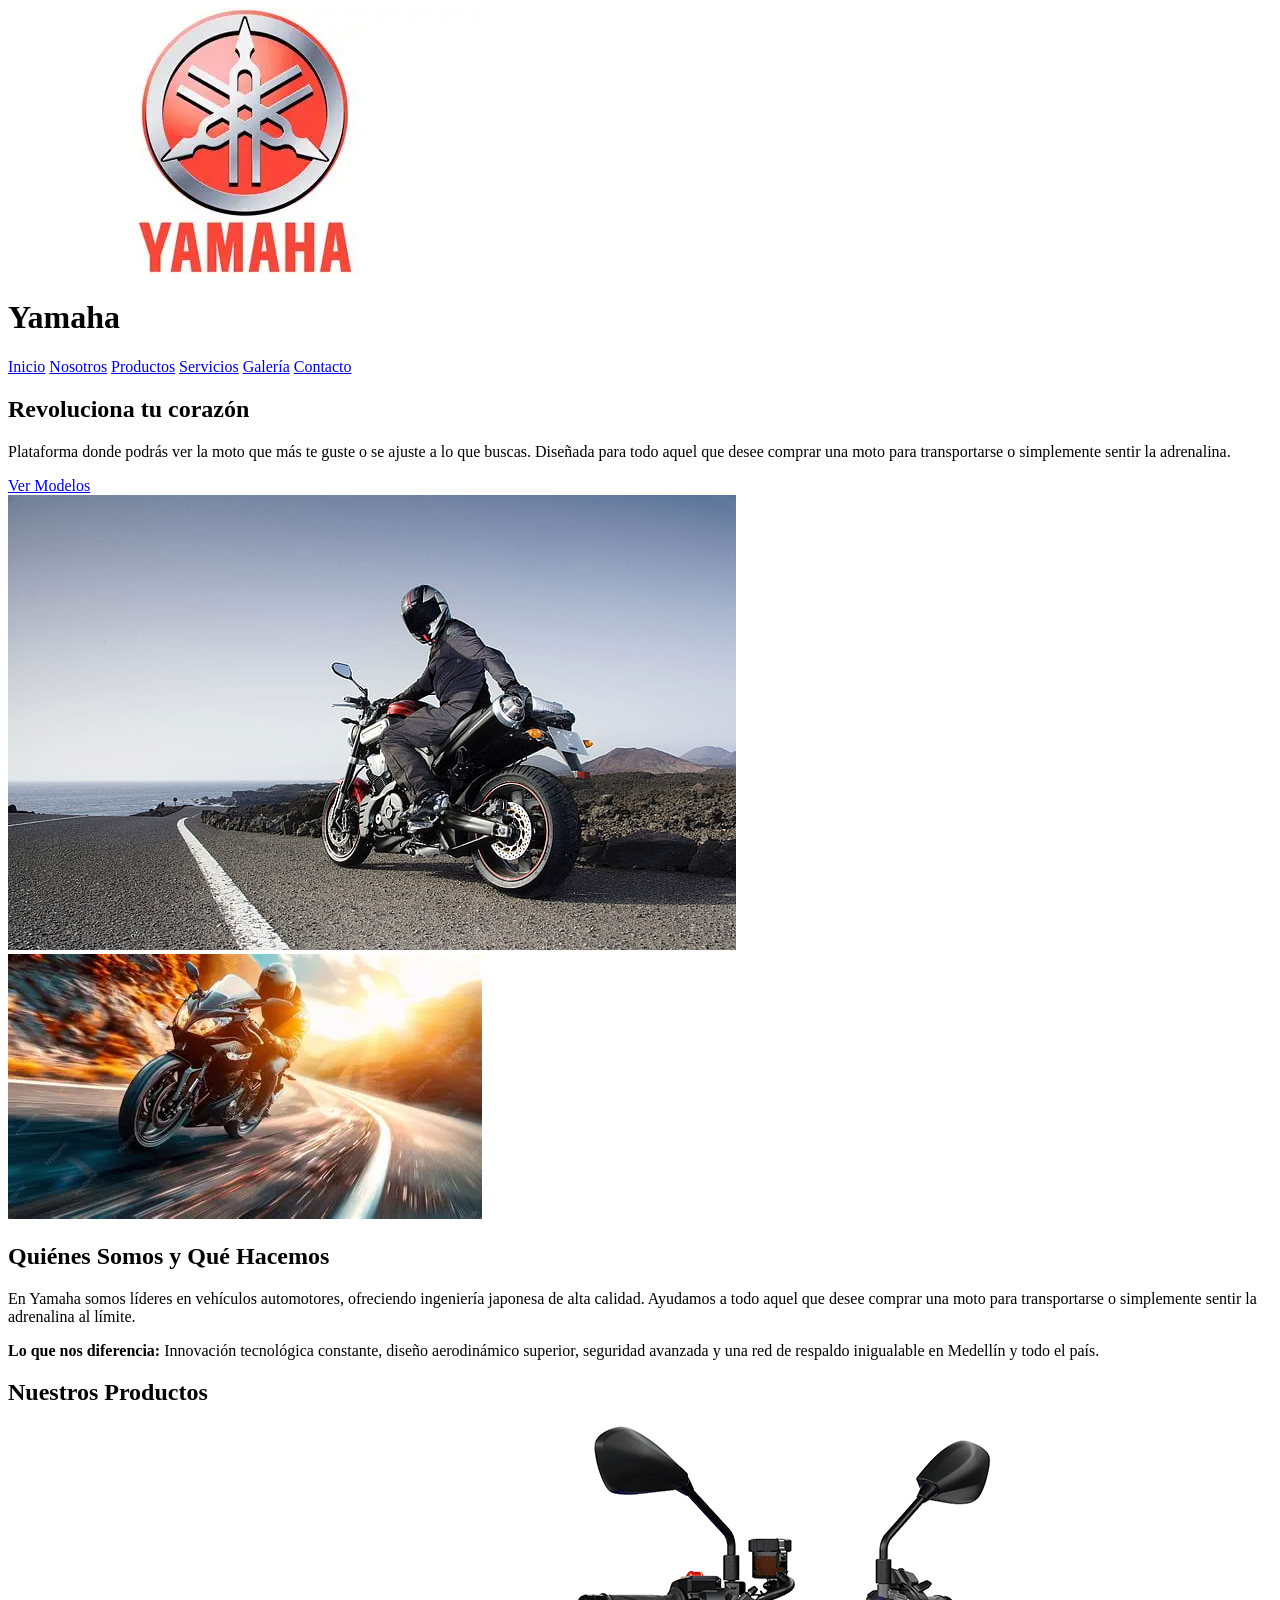
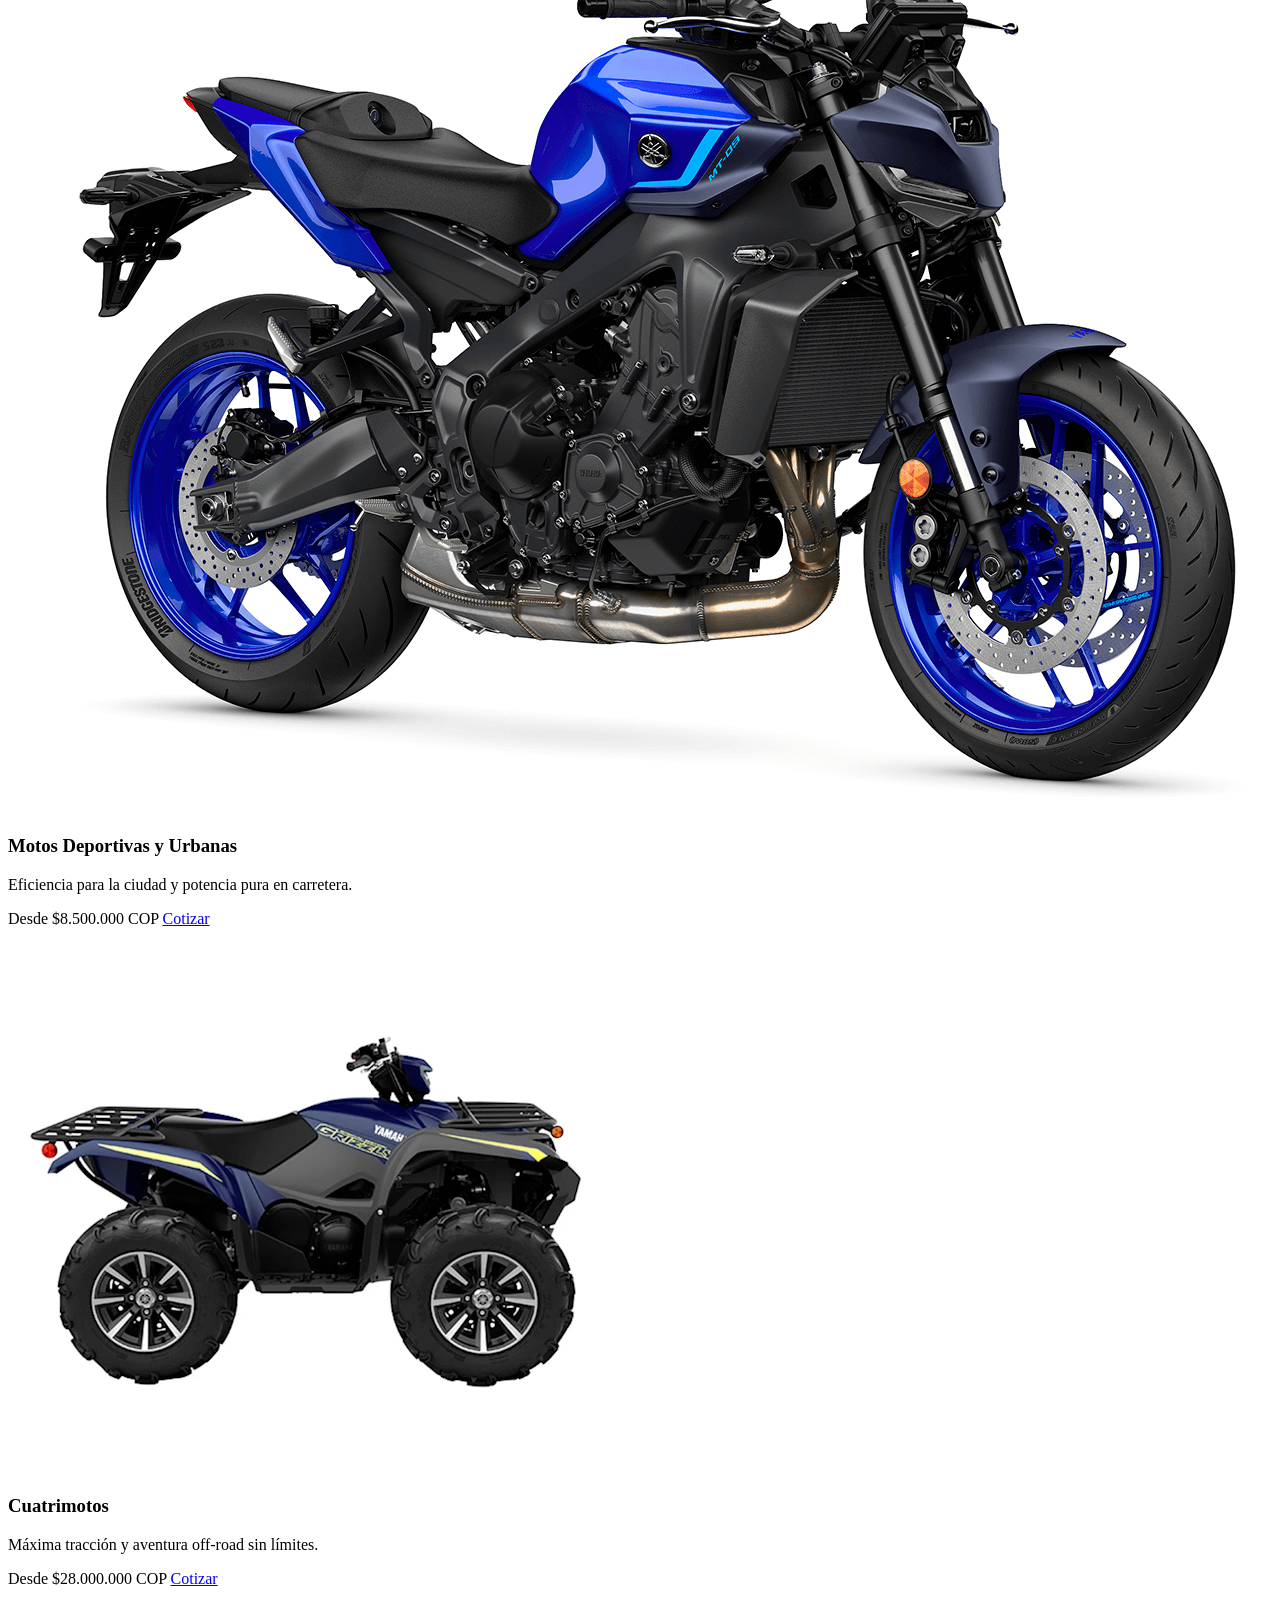
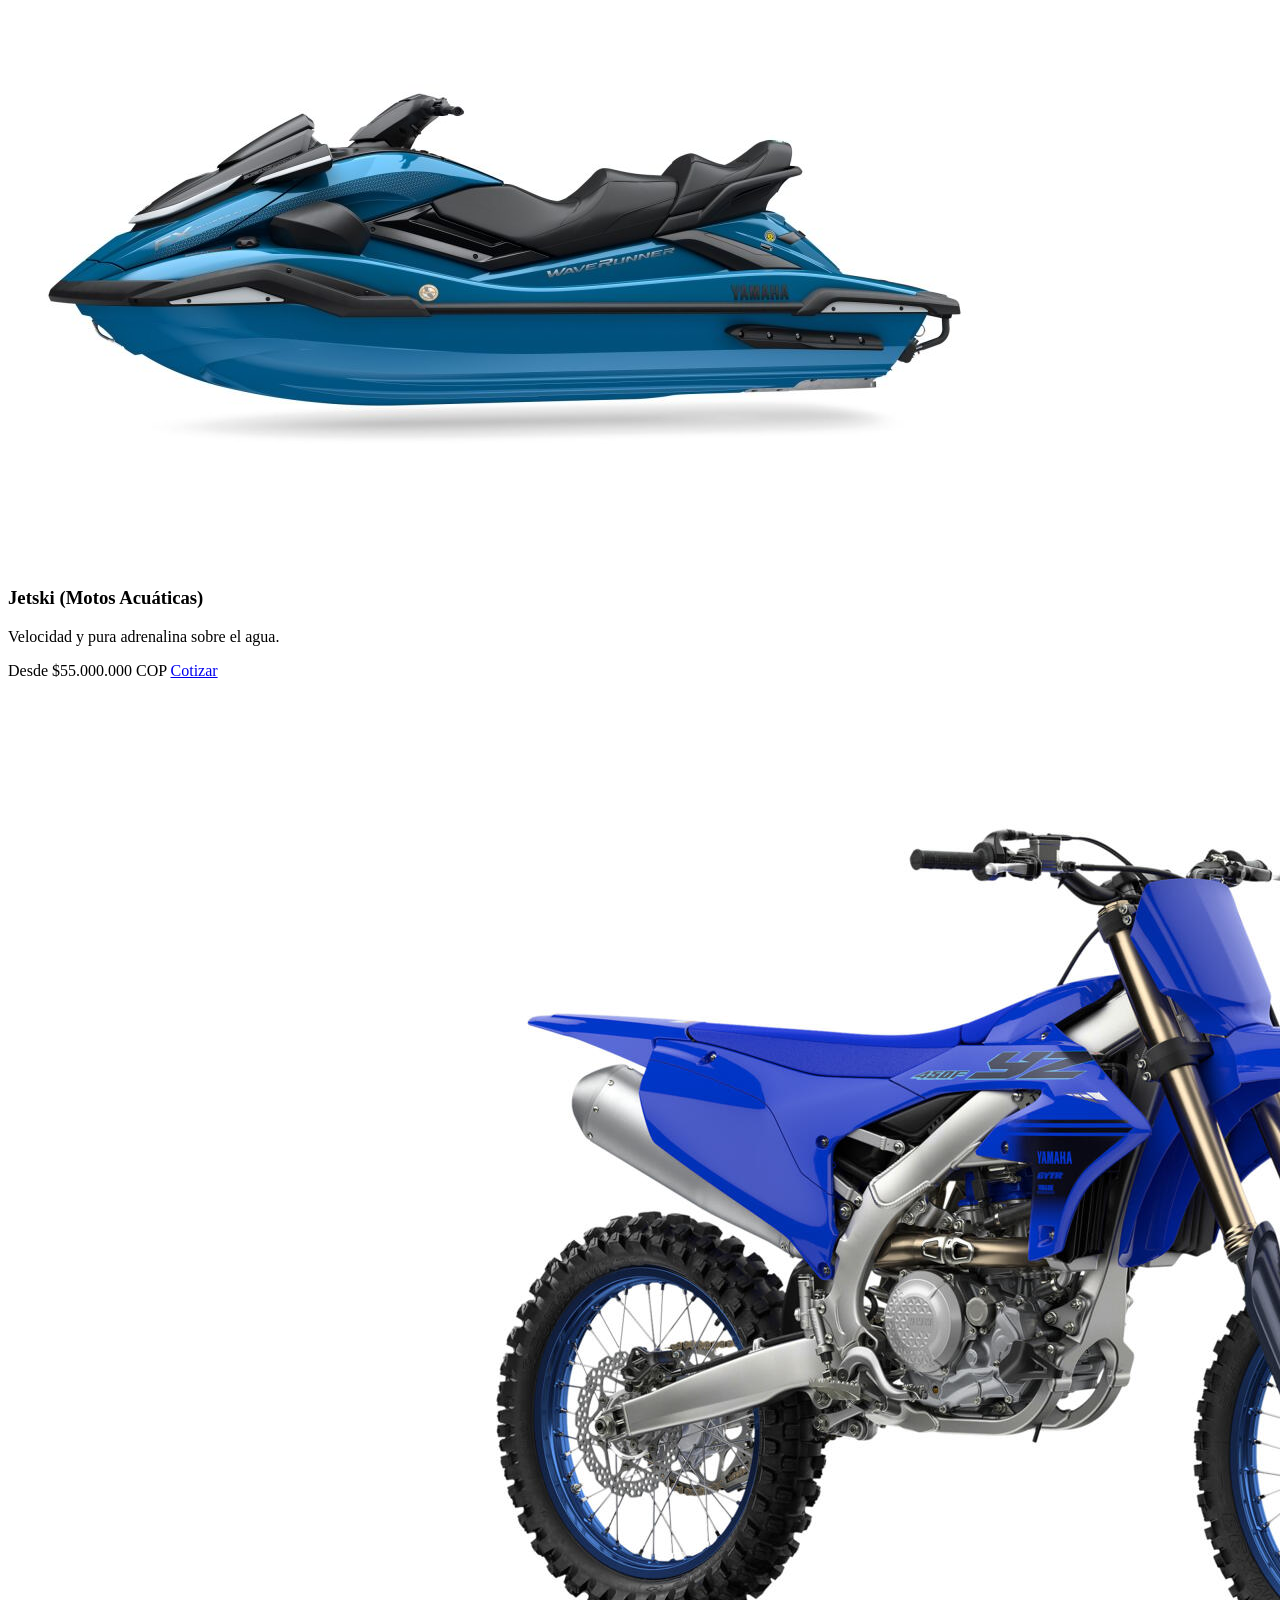
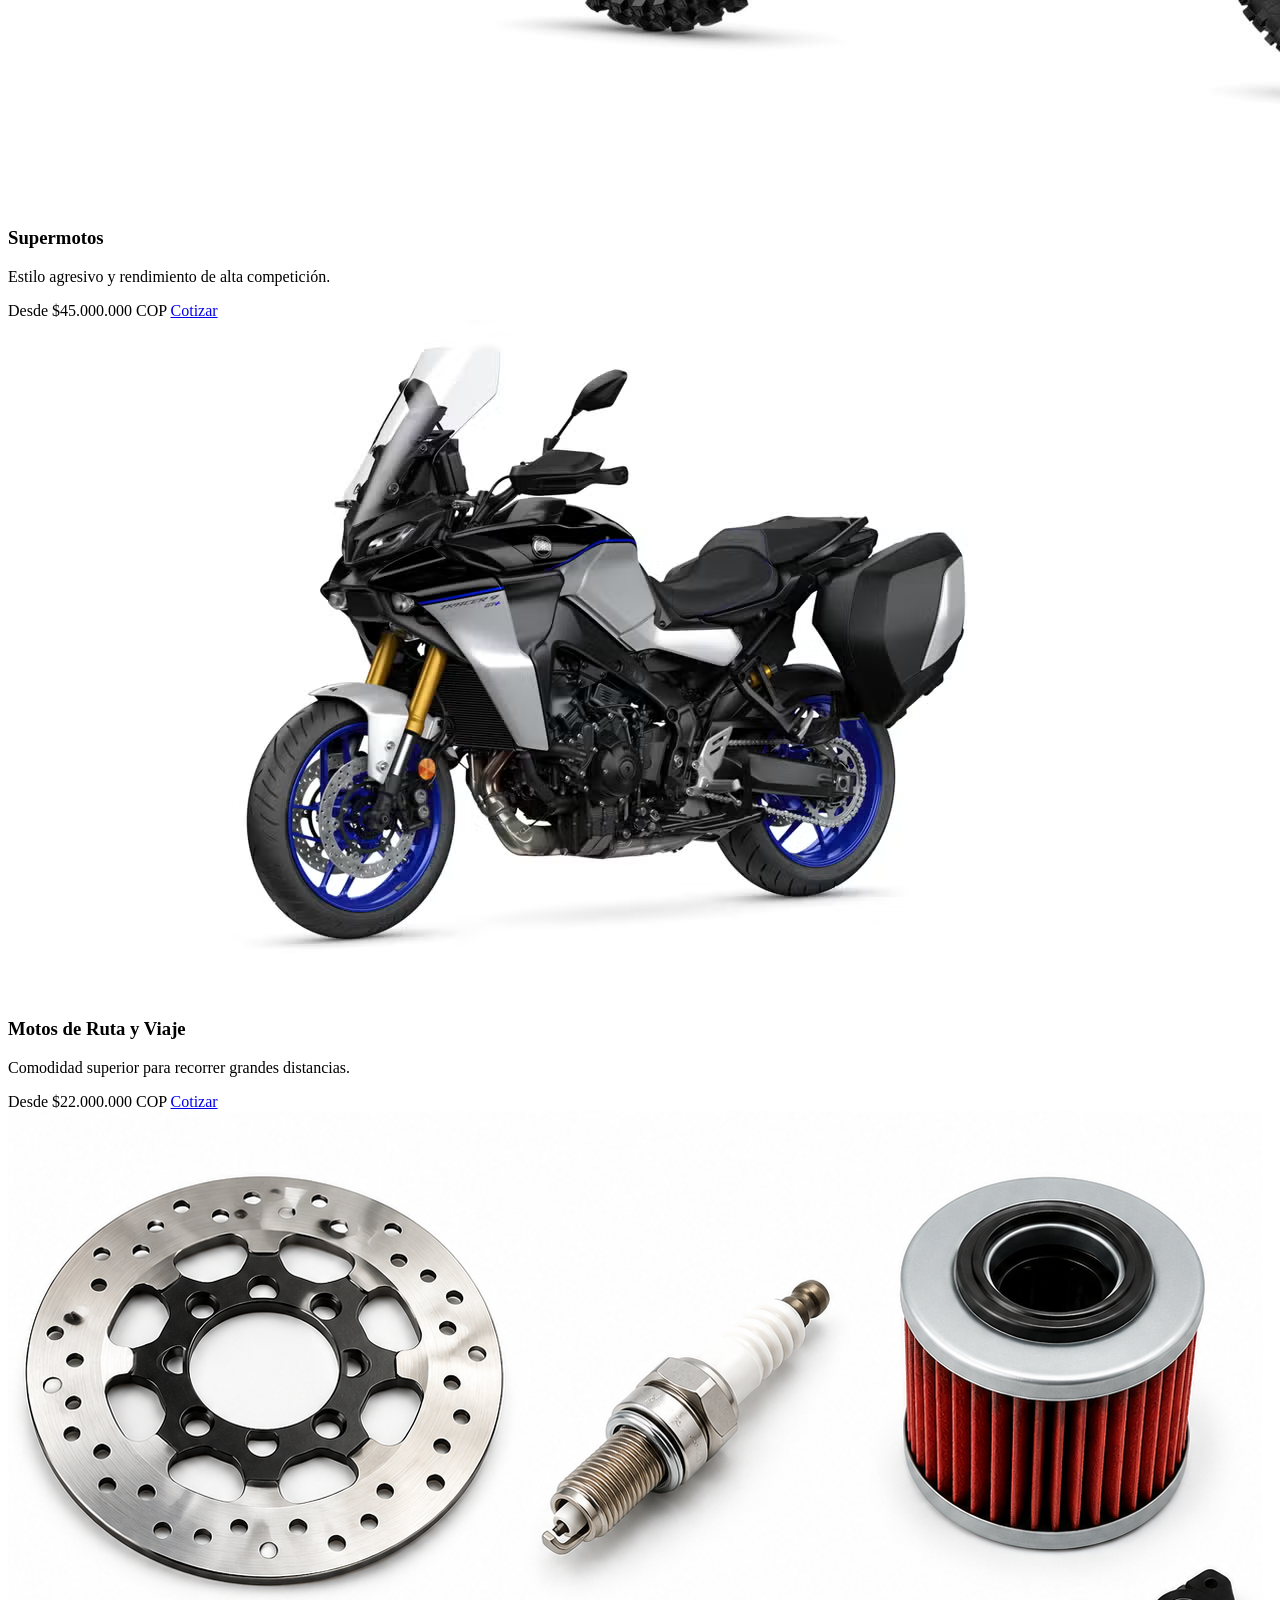
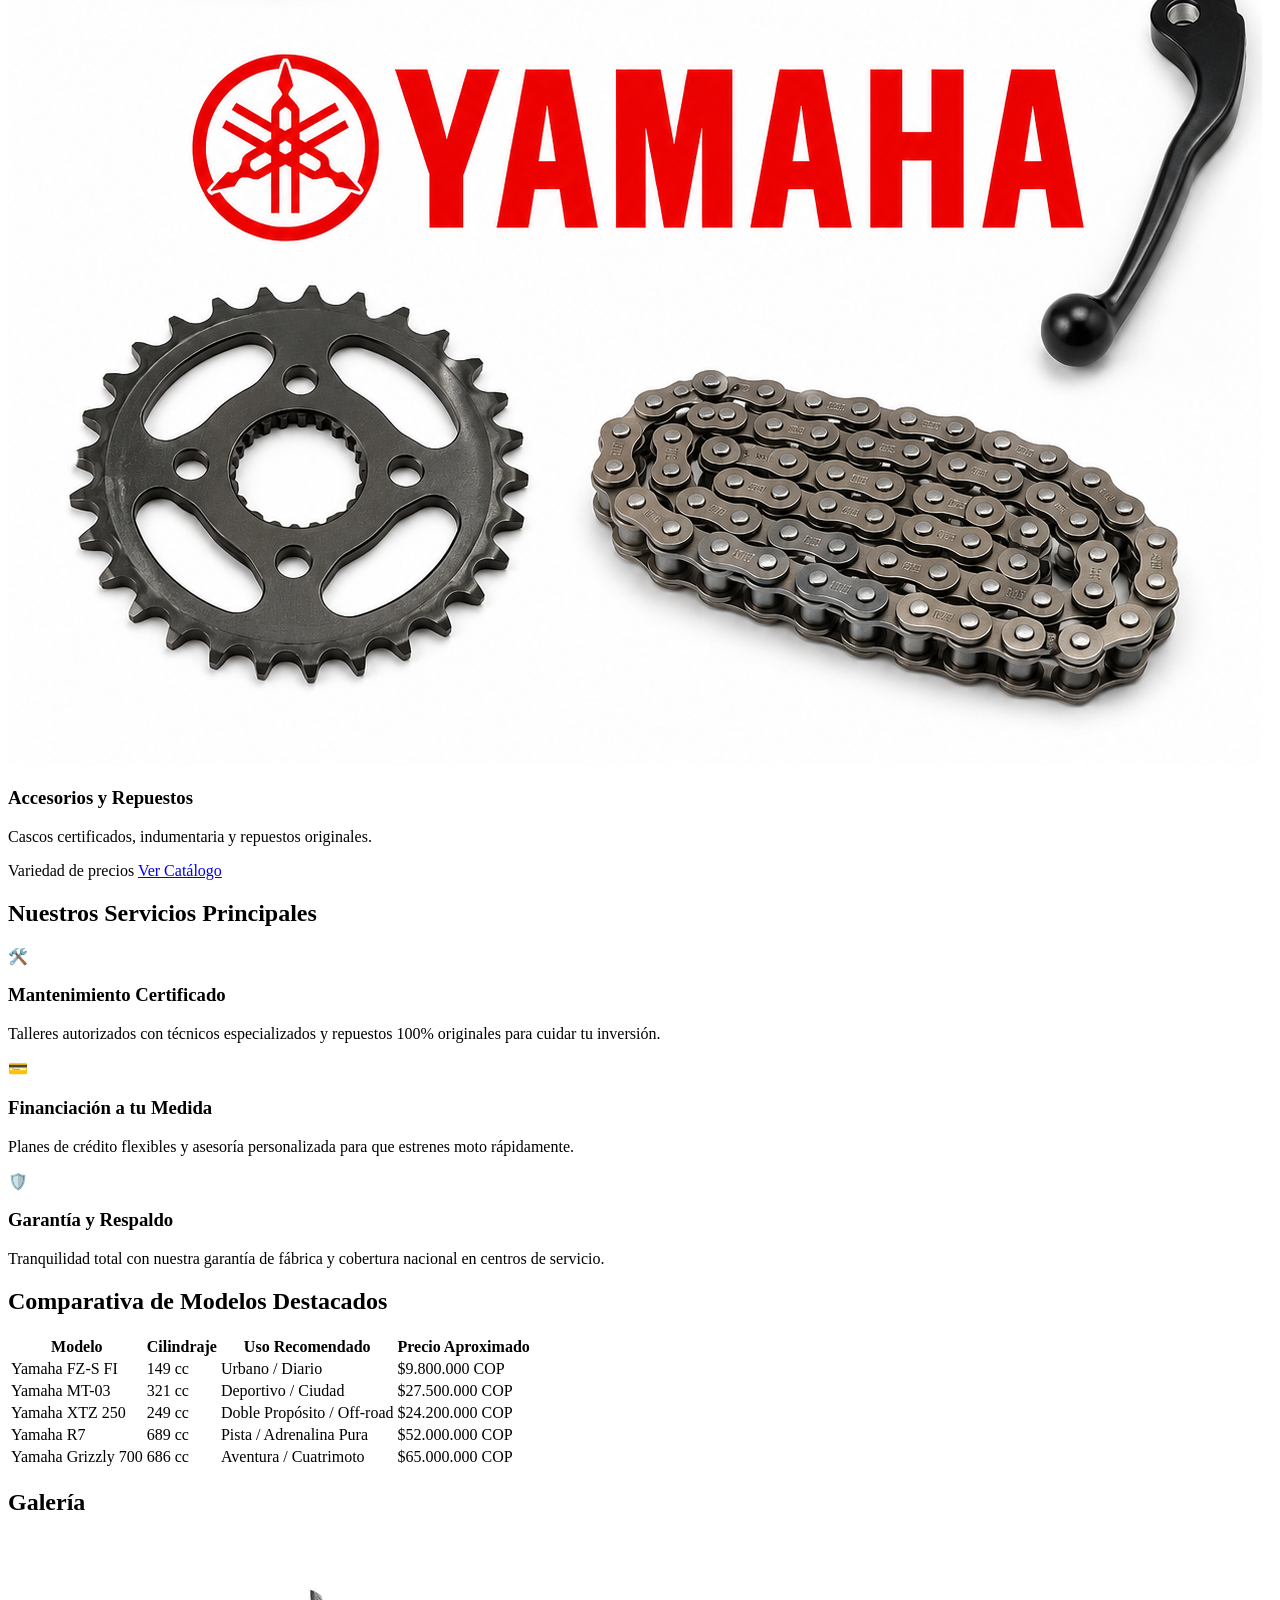
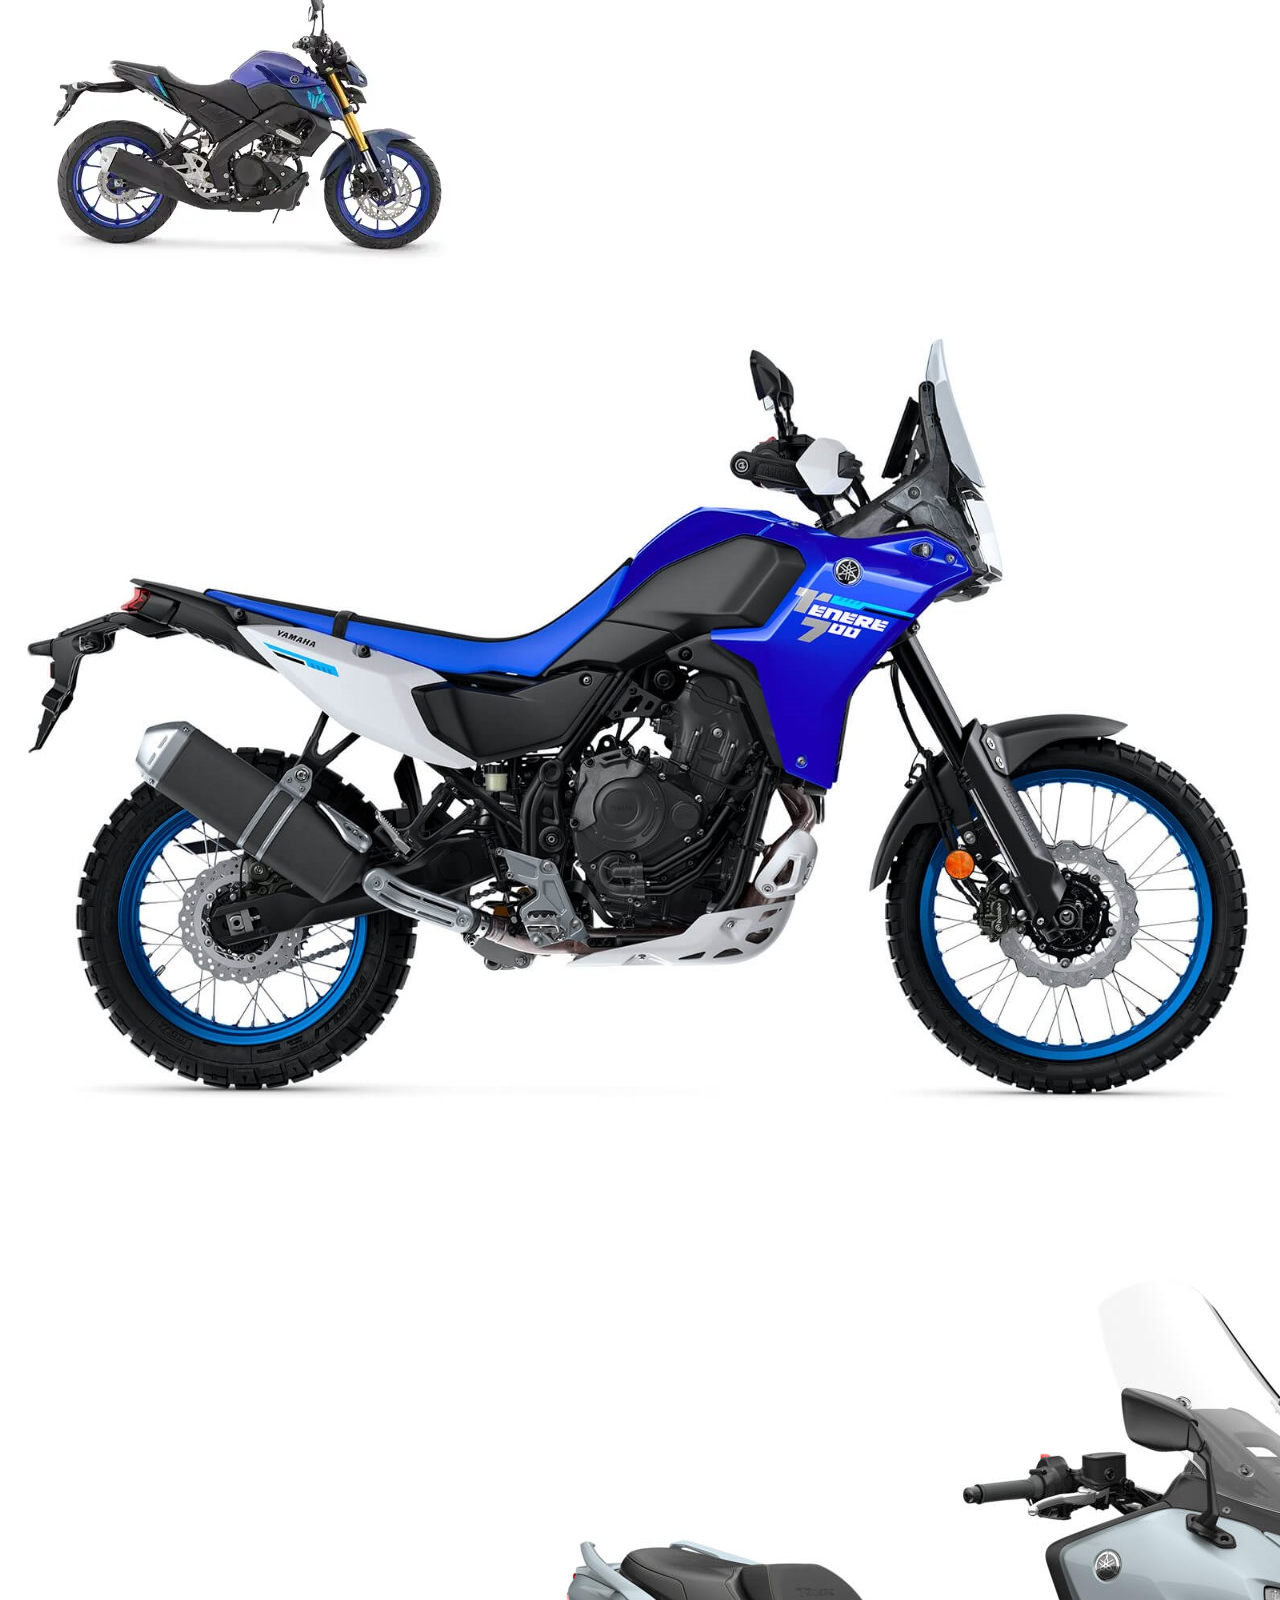
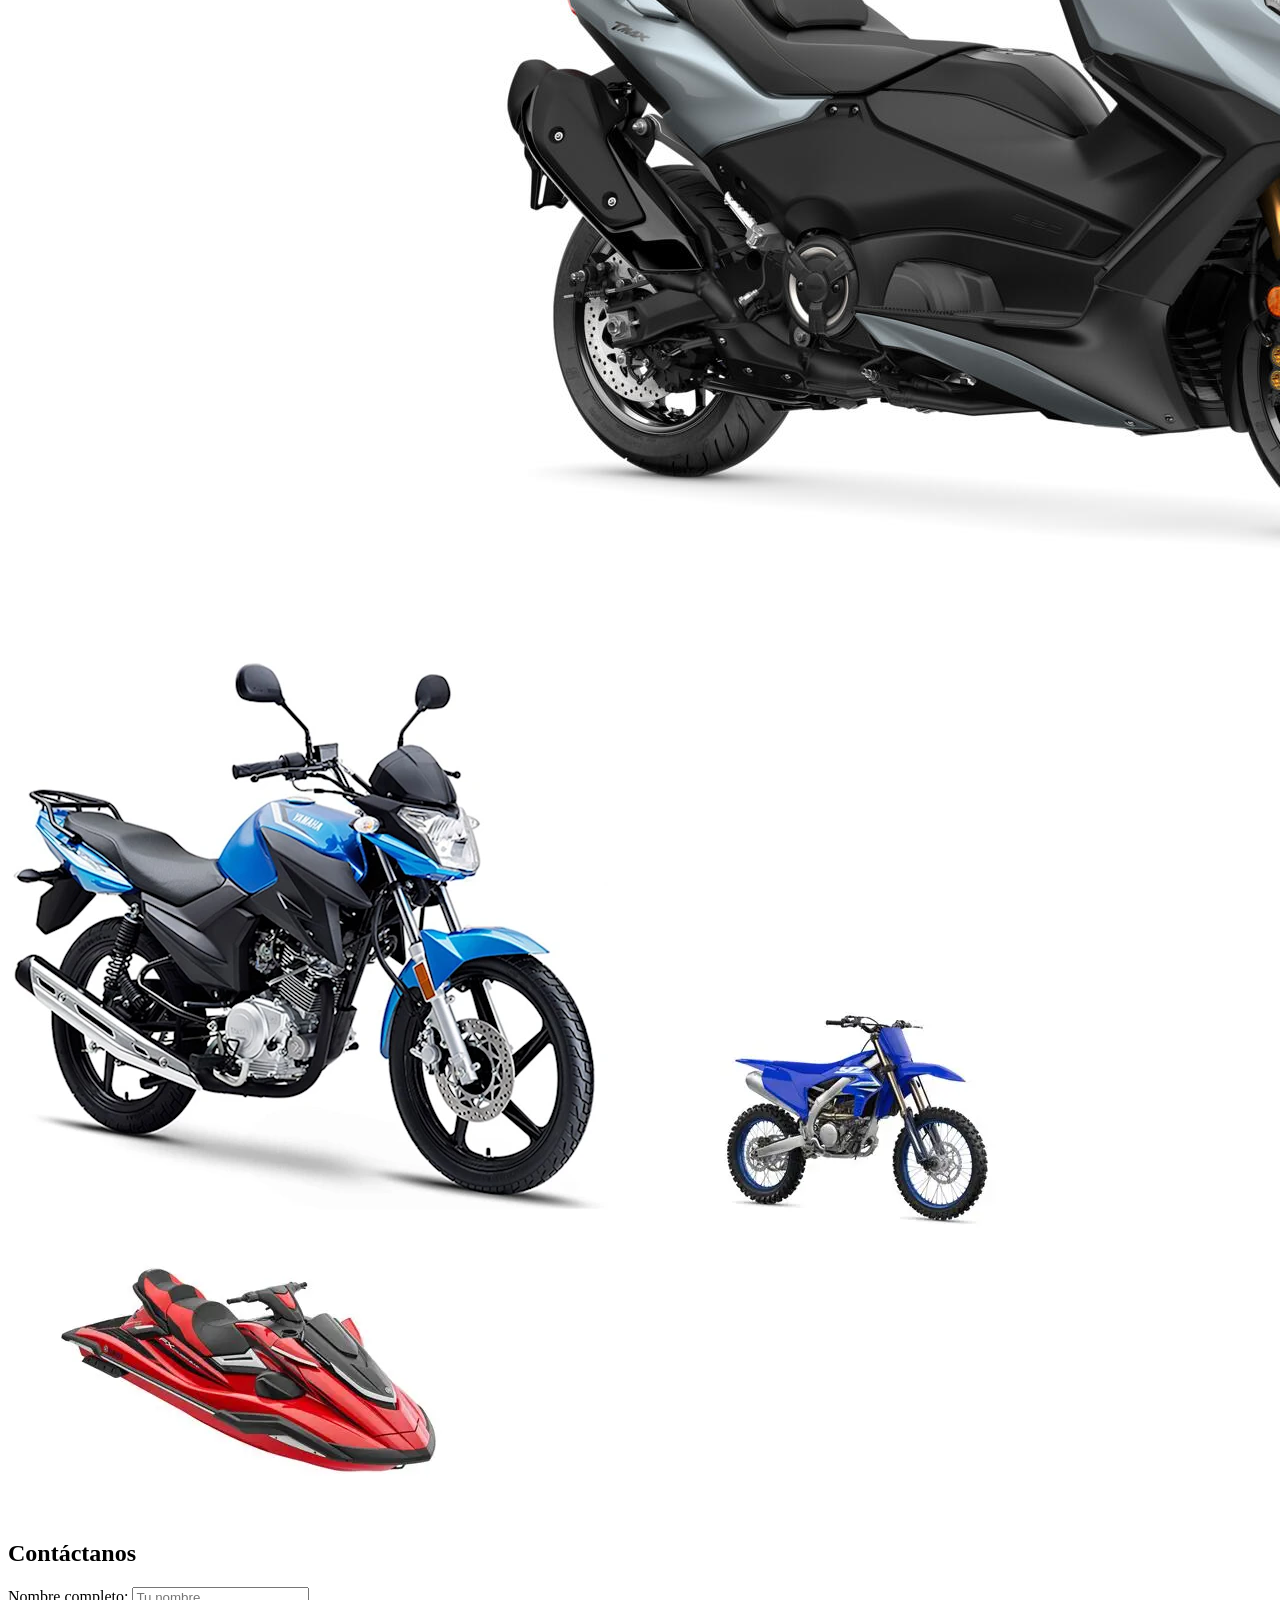
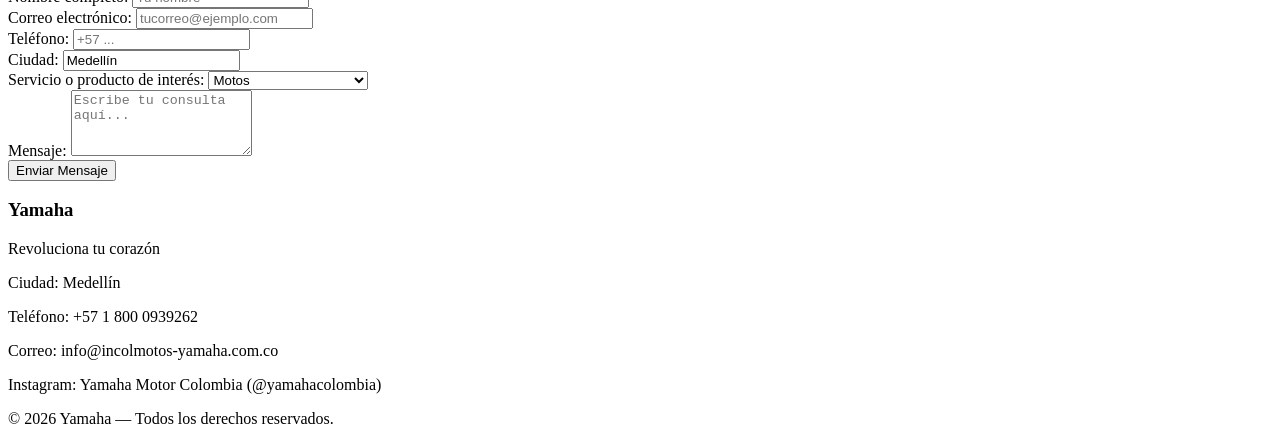
==== index.html @ 8568ae4a "se agg proyecto" ====
<!DOCTYPE html>
<html lang="es">
<head>
    <meta charset="UTF-8">
    <meta name="viewport" content="width=device-width, initial-scale=1.0">
    <title>Yamaha - Revoluciona tu corazón</title>
    <!-- Enlace al archivo de estilos CSS -->
    <link rel="stylesheet" href="estilos.css">
</head>
<body>

    <!-- 1. HEADER / ENCABEZADO -->
    <header class="encabezado">
        <div class="contenedor-header">
            <div class="logo">
                <img src="img/logo.webp" alt="">
                <h1>Yamaha</h1>
            </div>
            <nav class="menu">
                <a href="#inicio">Inicio</a>
                <a href="#nosotros">Nosotros</a>
                <a href="#productos">Productos</a>
                <a href="#servicios">Servicios</a>
                <a href="#galeria">Galería</a>
                <a href="#contacto">Contacto</a>
            </nav>
        </div>
    </header>

    <!-- 2. SECCIÓN HERO -->
    <section id="inicio" class="hero">
        <div class="hero-contenedor">
            <div class="hero-columna-izq">
                <h2>Revoluciona tu corazón</h2>
                <p>Plataforma donde podrás ver la moto que más te guste o se ajuste a lo que buscas. Diseñada para todo aquel que desee comprar una moto para transportarse o simplemente sentir la adrenalina.</p>
                <a href="#productos" class="boton">Ver Modelos</a>
            </div>
            <div class="hero-columna-der">
                <img src="img/hero1.jpg" alt="Motocicleta deportiva Yamaha en carretera">
            </div>
        </div>
    </section>

    <!-- 3. SECCIÓN NOSOTROS -->
    <section id="nosotros" class="nosotros">
        <div class="nosotros-contenedor">
            <div class="nosotros-imagen">
                <img src="img/hero2.webp" alt="Piloto conduciendo una moto Yamaha">
            </div>
            <div class="nosotros-texto">
                <h2>Quiénes Somos y Qué Hacemos</h2>
                <p>En Yamaha somos líderes en vehículos automotores, ofreciendo ingeniería japonesa de alta calidad. Ayudamos a todo aquel que desee comprar una moto para transportarse o simplemente sentir la adrenalina al límite.</p>
                <p><strong>Lo que nos diferencia:</strong> Innovación tecnológica constante, diseño aerodinámico superior, seguridad avanzada y una red de respaldo inigualable en Medellín y todo el país.</p>
            </div>
        </div>
    </section>

    <!-- 4. PRODUCTOS -->
    <section id="productos" class="productos">
        <h2>Nuestros Productos</h2>
        <div class="productos-contenedor">
            <!-- Tarjeta 1 -->
            <div class="producto">
                <img src="img/deportiva.png" alt="motos yamaha">
                <h3>Motos Deportivas y Urbanas</h3>
                <p>Eficiencia para la ciudad y potencia pura en carretera.</p>
                <span class="precio">Desde $8.500.000 COP</span>
                <a href="#contacto" class="boton-tarjeta">Cotizar</a>
            </div>
            <!-- Tarjeta 2 -->
            <div class="producto">
                <img src="img/cuatrimotos.webp" alt="Cuatrimotos Yamaha">
                <h3>Cuatrimotos</h3>
                <p>Máxima tracción y aventura off-road sin límites.</p>
                <span class="precio">Desde $28.000.000 COP</span>
                <a href="#contacto" class="boton-tarjeta">Cotizar</a>
            </div>
            <!-- Tarjeta 3 -->
            <div class="producto">
                <img src="img/jetski.jpg" alt="Jetski Yamaha">
                <h3>Jetski (Motos Acuáticas)</h3>
                <p>Velocidad y pura adrenalina sobre el agua.</p>
                <span class="precio">Desde $55.000.000 COP</span>
                <a href="#contacto" class="boton-tarjeta">Cotizar</a>
            </div>
            <!-- Tarjeta 4 -->
            <div class="producto">
                <img src="img/supermoto.jpg" alt="Supermotos Yamaha">
                <h3>Supermotos</h3>
                <p>Estilo agresivo y rendimiento de alta competición.</p>
                <span class="precio">Desde $45.000.000 COP</span>
                <a href="#contacto" class="boton-tarjeta">Cotizar</a>
            </div>
            <!-- Tarjeta 5 -->
            <div class="producto">
                <img src="img/adventure.avif" alt="Motos de ruta Yamaha">
                <h3>Motos de Ruta y Viaje</h3>
                <p>Comodidad superior para recorrer grandes distancias.</p>
                <span class="precio">Desde $22.000.000 COP</span>
                <a href="#contacto" class="boton-tarjeta">Cotizar</a>
            </div>
            <!-- Tarjeta 6 -->
            <div class="producto">
                <img src="img/repuestos.jpg" alt="Accesorios y repuestos Yamaha">
                <h3>Accesorios y Repuestos</h3>
                <p>Cascos certificados, indumentaria y repuestos originales.</p>
                <span class="precio">Variedad de precios</span>
                <a href="#contacto" class="boton-tarjeta">Ver Catálogo</a>
            </div>
        </div>
    </section>

    <!-- 5. BENEFICIOS O SERVICIOS -->
    <section id="servicios" class="servicios">
        <h2>Nuestros Servicios Principales</h2>
        <div class="servicios-contenedor">
            <div class="servicio">
                <div class="icono">🛠️</div>
                <h3>Mantenimiento Certificado</h3>
                <p>Talleres autorizados con técnicos especializados y repuestos 100% originales para cuidar tu inversión.</p>
            </div>
            <div class="servicio">
                <div class="icono">💳</div>
                <h3>Financiación a tu Medida</h3>
                <p>Planes de crédito flexibles y asesoría personalizada para que estrenes moto rápidamente.</p>
            </div>
            <div class="servicio">
                <div class="icono">🛡️</div>
                <h3>Garantía y Respaldo</h3>
                <p>Tranquilidad total con nuestra garantía de fábrica y cobertura nacional en centros de servicio.</p>
            </div>
        </div>
    </section>

    <!-- 6. TABLA DE COMPARACIÓN / ESPECIFICACIONES -->
    <section class="seccion-tabla">
        <h2>Comparativa de Modelos Destacados</h2>
        <div class="tabla-contenedor">
            <table class="tabla-negocio">
                <thead>
                    <tr>
                        <th>Modelo</th>
                        <th>Cilindraje</th>
                        <th>Uso Recomendado</th>
                        <th>Precio Aproximado</th>
                    </tr>
                </thead>
                <tbody>
                    <tr>
                        <td>Yamaha FZ-S FI</td>
                        <td>149 cc</td>
                        <td>Urbano / Diario</td>
                        <td>$9.800.000 COP</td>
                    </tr>
                    <tr>
                        <td>Yamaha MT-03</td>
                        <td>321 cc</td>
                        <td>Deportivo / Ciudad</td>
                        <td>$27.500.000 COP</td>
                    </tr>
                    <tr>
                        <td>Yamaha XTZ 250</td>
                        <td>249 cc</td>
                        <td>Doble Propósito / Off-road</td>
                        <td>$24.200.000 COP</td>
                    </tr>
                    <tr>
                        <td>Yamaha R7</td>
                        <td>689 cc</td>
                        <td>Pista / Adrenalina Pura</td>
                        <td>$52.000.000 COP</td>
                    </tr>
                    <tr>
                        <td>Yamaha Grizzly 700</td>
                        <td>686 cc</td>
                        <td>Aventura / Cuatrimoto</td>
                        <td>$65.000.000 COP</td>
                    </tr>
                </tbody>
            </table>
        </div>
    </section>

    <!-- 7. GALERÍA -->
    <section id="galeria" class="galeria">
        <h2>Galería</h2>
        <div class="galeria-contenedor">
            <img src="img/galeria1.webp" alt="Motocicleta deportiva Yamaha roja en exhibición">
            <img src="img/galeria2.jpeg" alt="Motociclista conduciendo una moto Yamaha en autopista">
            <img src="img/galeria3.jpg" alt="Cuatrimoto Yamaha recorriendo terreno de aventura todoterreno">
            <img src="img/galeria4.webp" alt="moto yamaha">
            <img src="img/galeria5.webp" alt="Supermoto Yamaha estacionada en la calle con diseño moderno">
            <img src="img/galeria6.webp" alt="Moto acuática Jetski Yamaha surfeando las olas a alta velocidad">
        </div>
    </section>

    <!-- 8. FORMULARIO DE CONTACTO -->
    <section id="contacto" class="contacto">
        <h2>Contáctanos</h2>
        <form class="formulario-contacto">
            <div class="grupo-formulario">
                <label for="nombre">Nombre completo:</label>
                <input type="text" id="nombre" name="nombre" required placeholder="Tu nombre">
            </div>

            <div class="grupo-formulario">
                <label for="correo">Correo electrónico:</label>
                <input type="email" id="correo" name="correo" required placeholder="tucorreo@ejemplo.com">
            </div>

            <div class="grupo-formulario">
                <label for="telefono">Teléfono:</label>
                <input type="tel" id="telefono" name="telefono" required placeholder="+57 ...">
            </div>

            <div class="grupo-formulario">
                <label for="ciudad">Ciudad:</label>
                <input type="text" id="ciudad" name="ciudad" required value="Medellín">
            </div>

            <div class="grupo-formulario">
                <label for="servicio-interes">Servicio o producto de interés:</label>
                <select id="servicio-interes" name="servicio_interes">
                    <option value="motos">Motos</option>
                    <option value="cuatrimotos">Cuatrimotos</option>
                    <option value="jetski">Jetski</option>
                    <option value="supermotos">Supermotos</option>
                    <option value="accesorios">Accesorios y repuestos</option>
                </select>
            </div>

            <div class="grupo-formulario">
                <label for="mensaje">Mensaje:</label>
                <textarea id="mensaje" name="mensaje" rows="4" placeholder="Escribe tu consulta aquí..."></textarea>
            </div>

            <button type="submit" class="boton-enviar">Enviar Mensaje</button>
        </form>
    </section>

    <!-- 9. FOOTER / PIE DE PÁGINA -->
    <footer class="pie-pagina">
        <div class="footer-contenedor">
            <h3>Yamaha</h3>
            <p>Revoluciona tu corazón</p>
            <p>Ciudad: Medellín</p>
            <p>Teléfono: +57 1 800 0939262</p>
            <p>Correo: info@incolmotos-yamaha.com.co</p>
            <p>Instagram: Yamaha Motor Colombia (@yamahacolombia)</p>
            <p class="derechos">© 2026 Yamaha — Todos los derechos reservados.</p>
        </div>
    </footer>

</body>
</html>
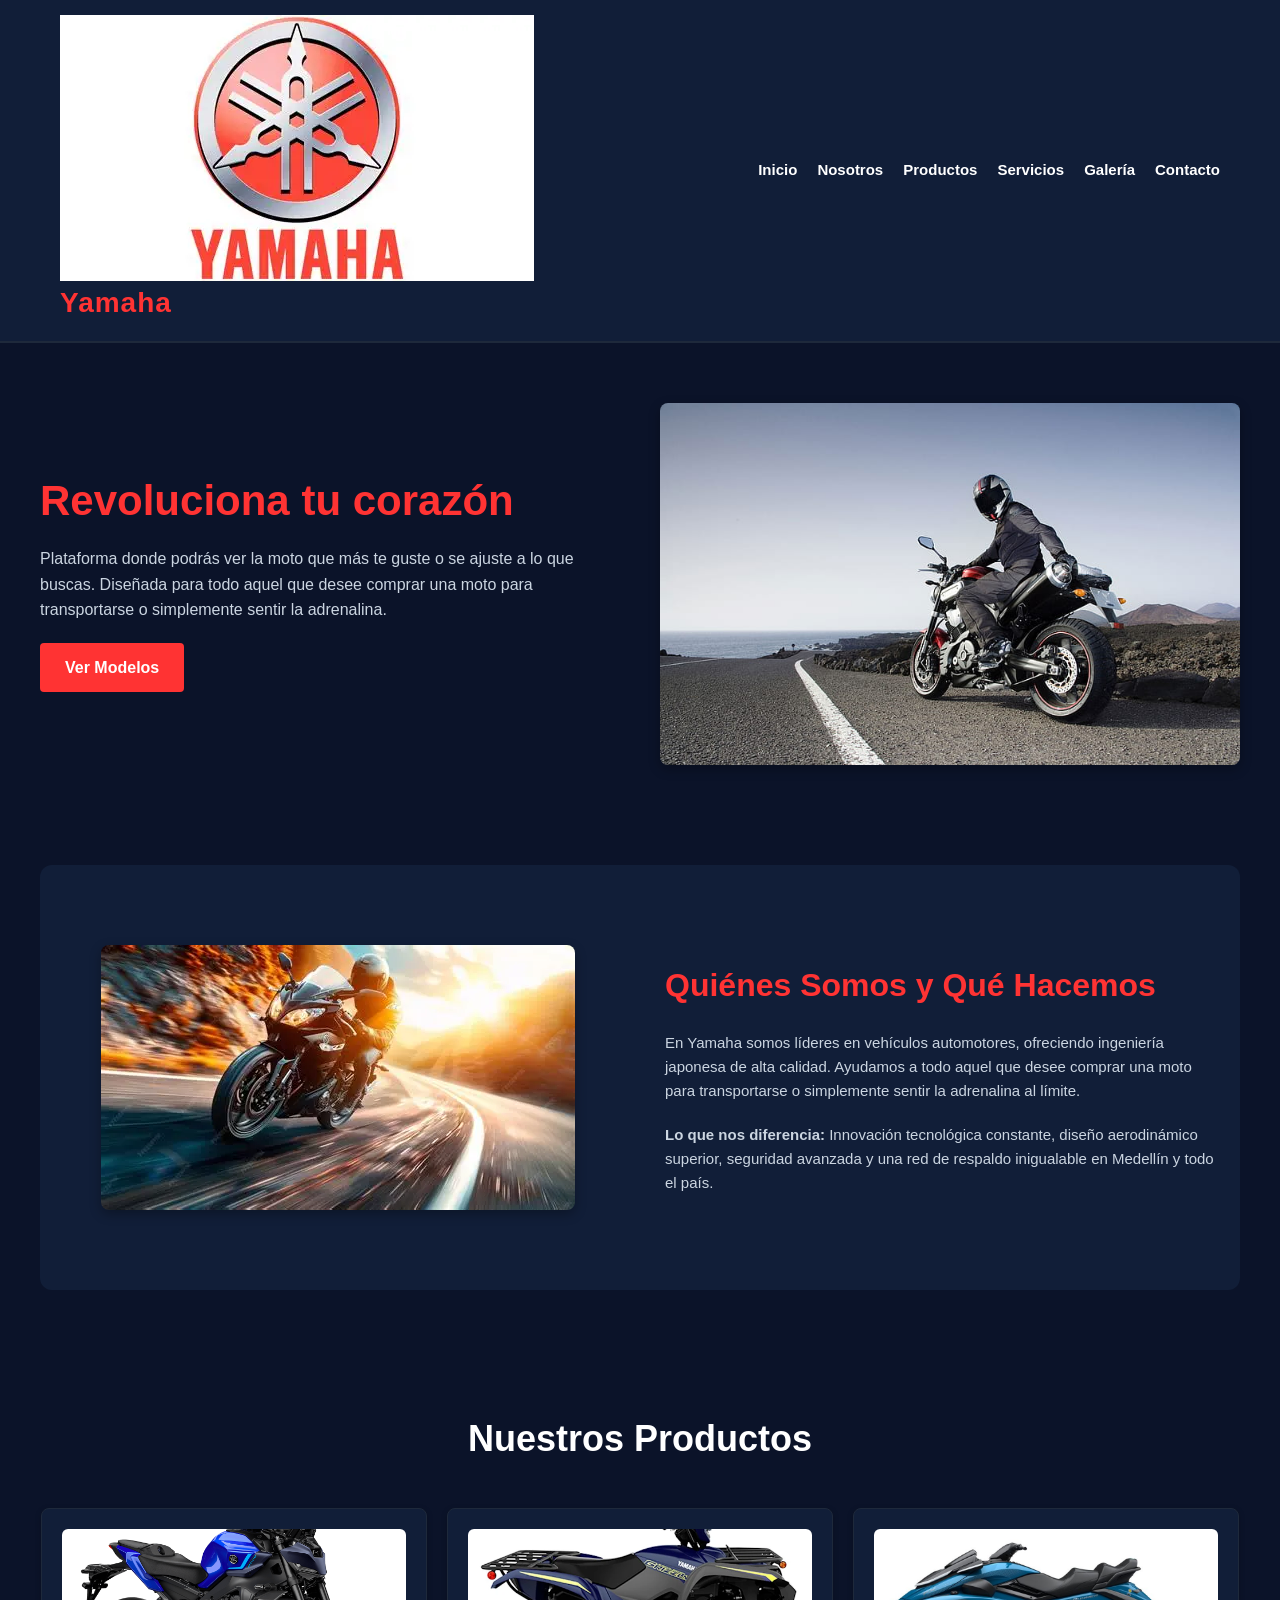
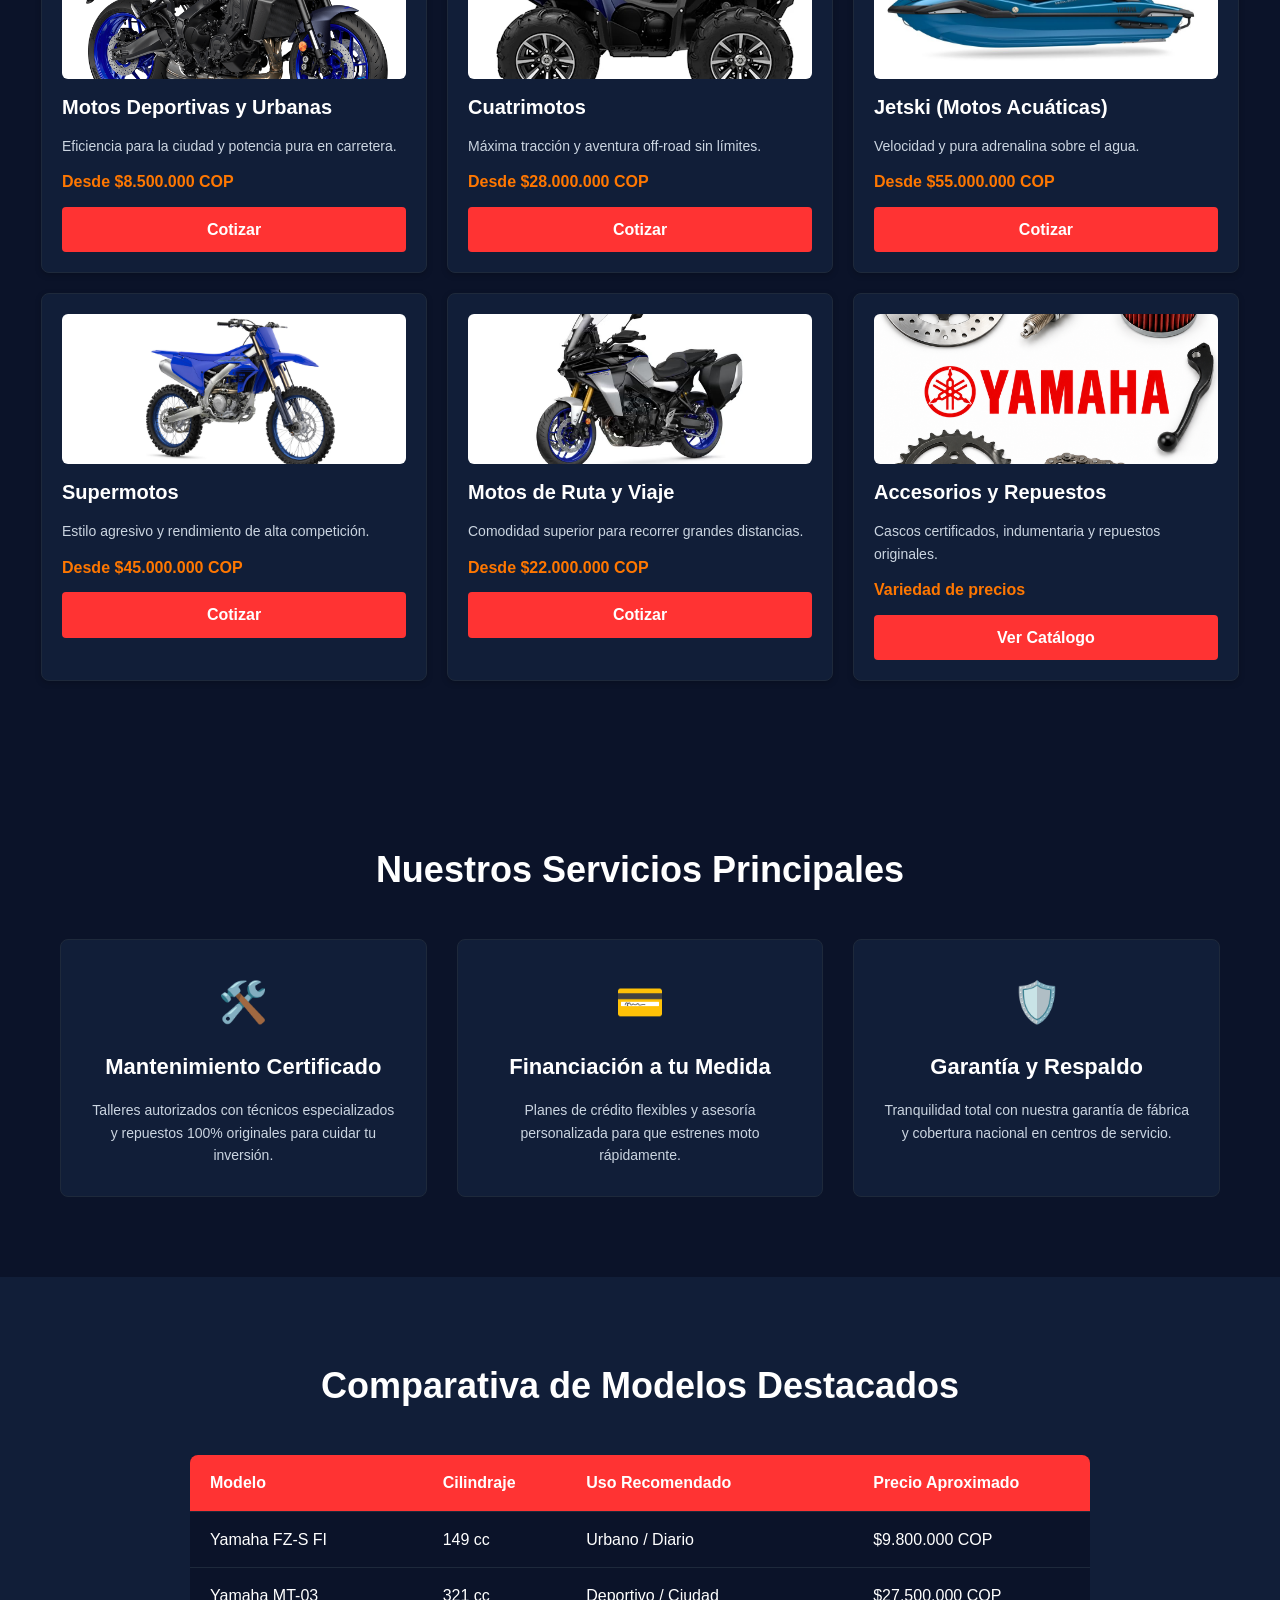
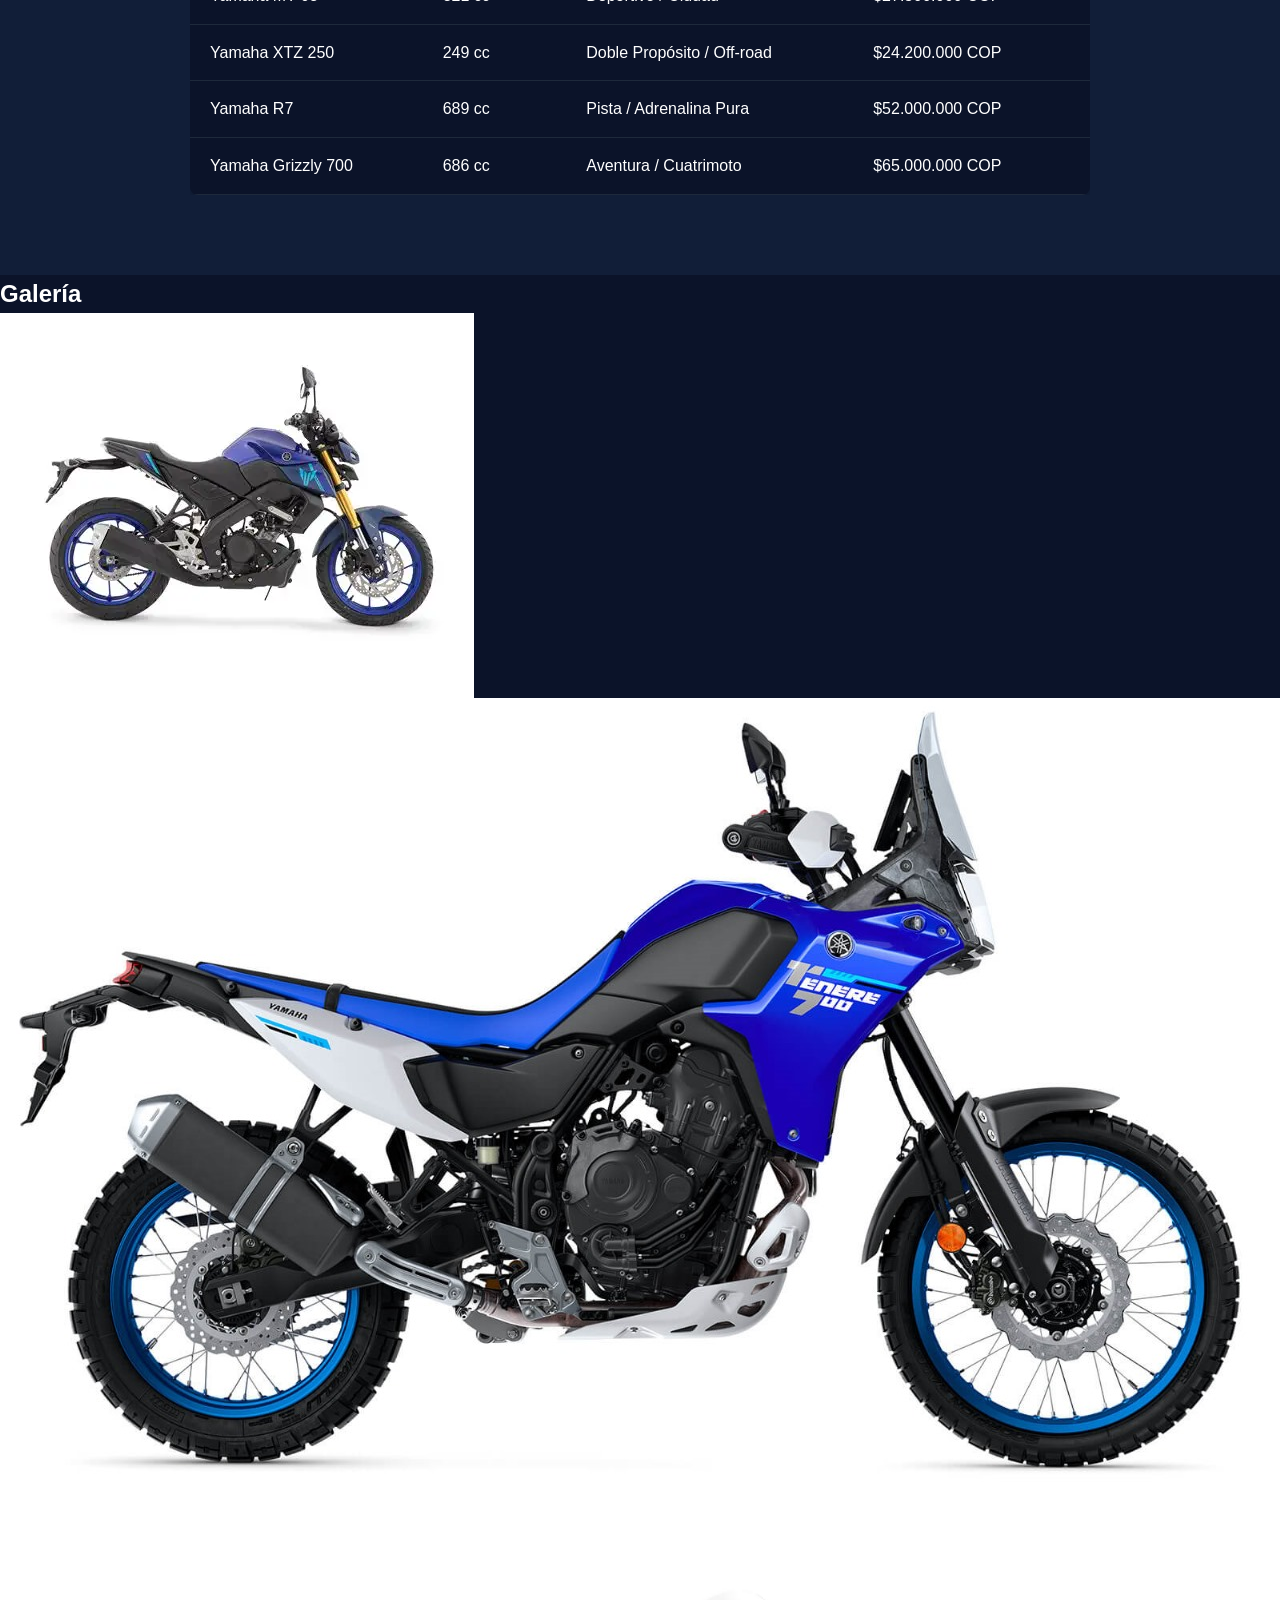
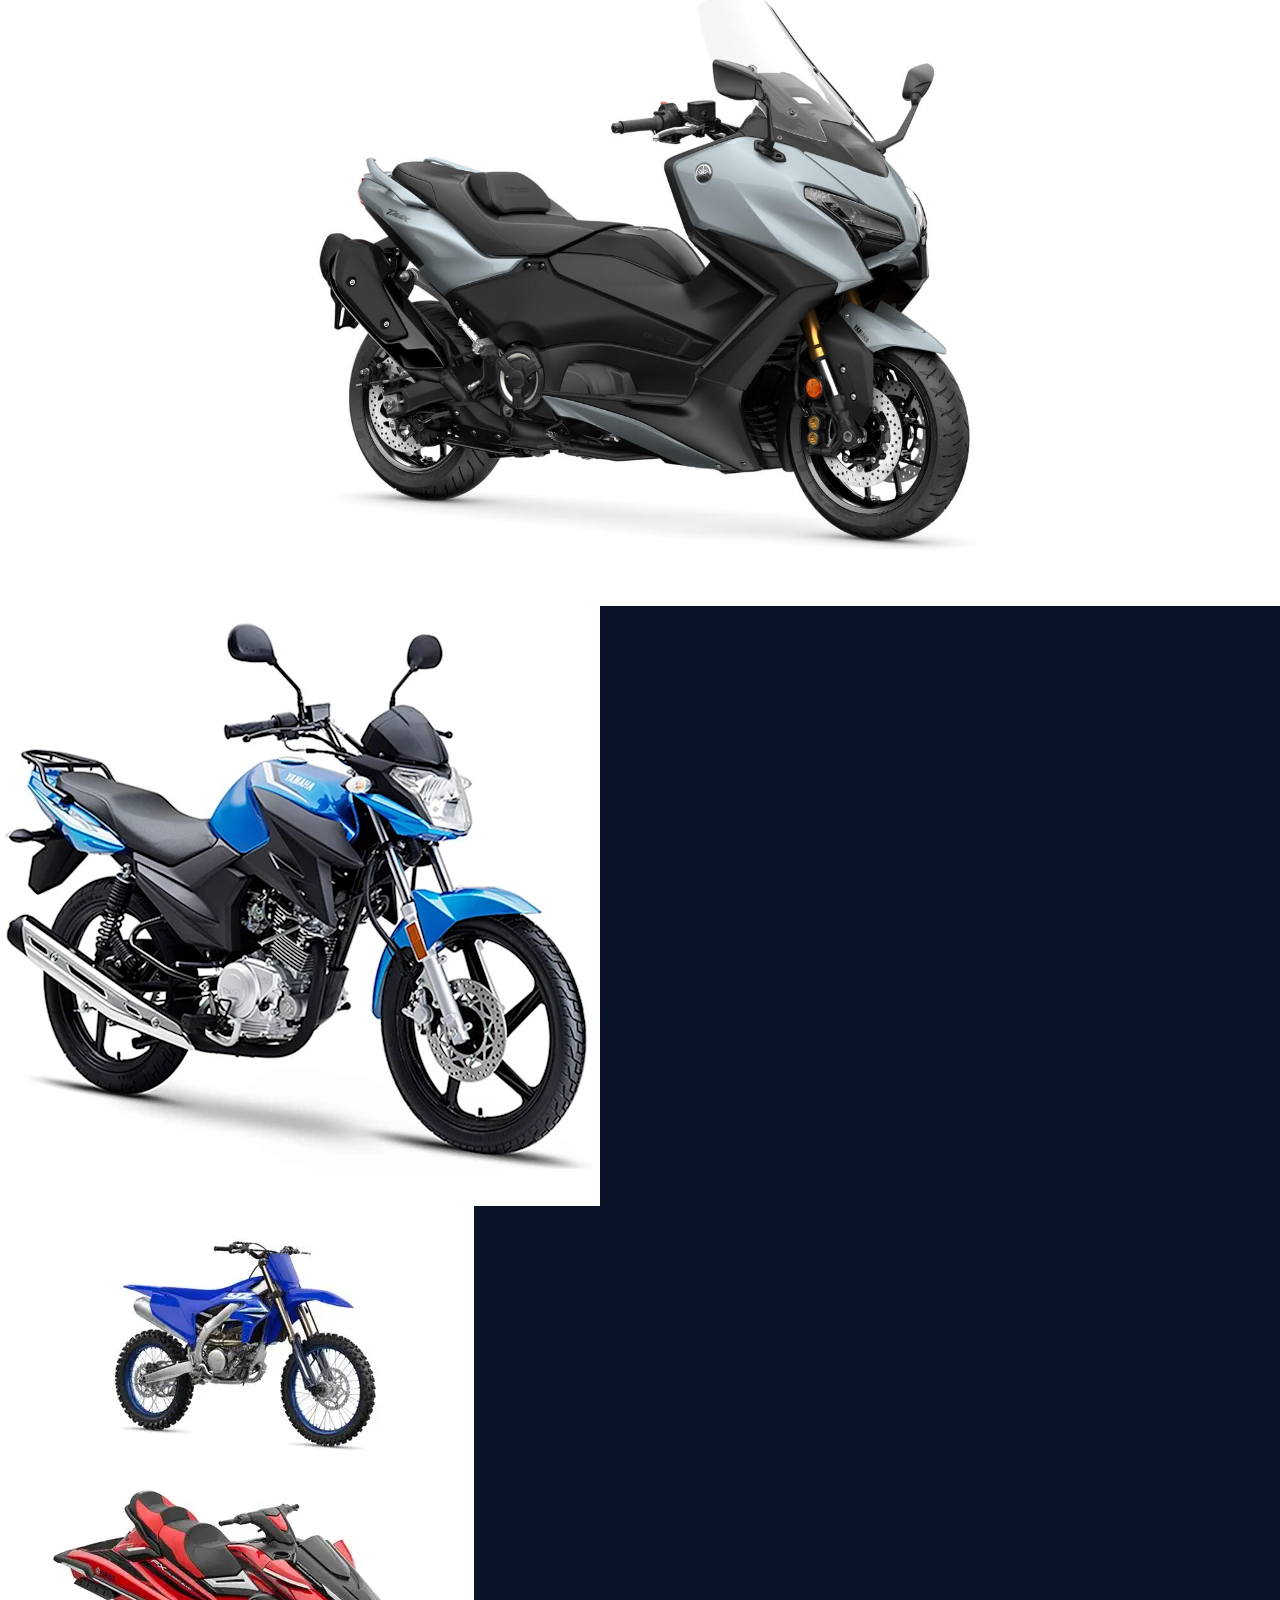
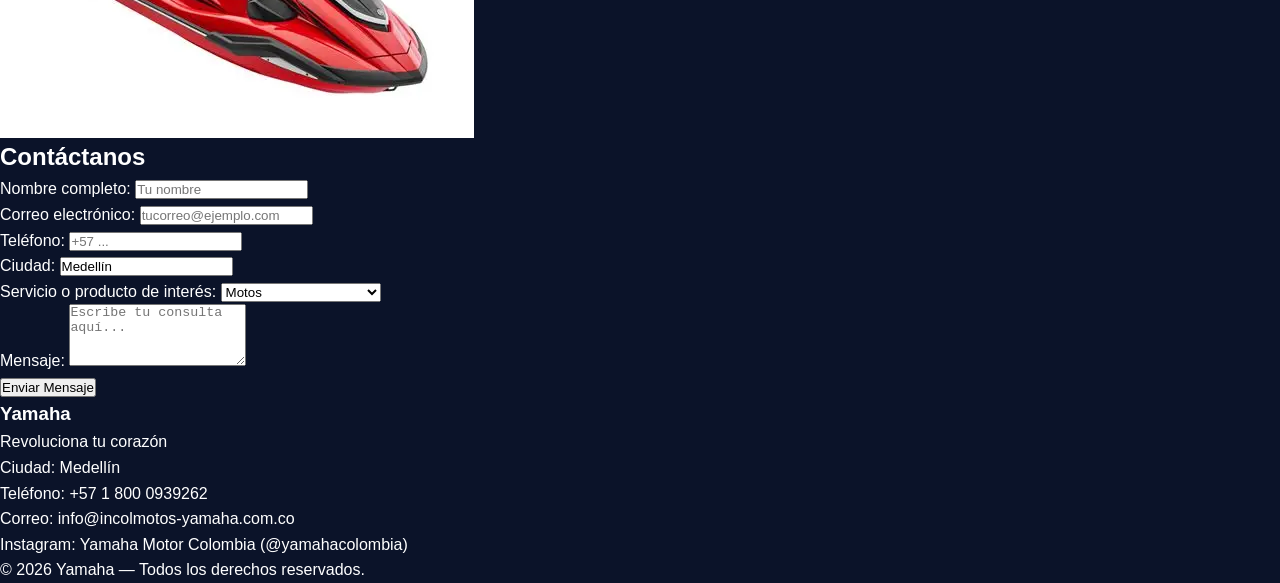
==== commit d6e450eb: "nuevo proyecto" ====
--- a/index.html
+++ b/index.html
@@ -5,7 +5,7 @@
     <meta name="viewport" content="width=device-width, initial-scale=1.0">
     <title>Yamaha - Revoluciona tu corazón</title>
     <!-- Enlace al archivo de estilos CSS -->
-    <link rel="stylesheet" href="estilos.css">
+    <link rel="stylesheet" href="css/style.css">
 </head>
 <body>
 
--- a/css/style.css
+++ b/css/style.css
@@ -0,0 +1,380 @@
+/* =========================================
+   IDENTIDAD VISUAL Y VARIABLES CSS
+   ========================================= */
+:root {
+    --color-fondo-principal: #0b1329;
+    --color-fondo-secundario: #111e38;
+    --color-texto: #ffffff;
+    --color-texto-secundario: #cbd5e1;
+    --color-principal: #ff3333;
+    --color-secundario: #ff7700;
+    --color-borde: #1e293b;
+}
+
+/* =========================================
+   ESTILOS GENERALES Y TIPOGRAFÍA
+   ========================================= */
+* {
+    margin: 0;
+    padding: 0;
+    box-sizing: border-box;
+}
+
+html {
+    scroll-behavior: smooth;
+}
+
+body {
+    font-family: Arial, sans-serif;
+    background-color: var(--color-fondo-principal);
+    color: var(--color-texto);
+    line-height: 1.6;
+}
+
+h1, h2, h3 {
+    font-family: Helvetica, Arial, sans-serif;
+    color: var(--color-texto);
+}
+
+img {
+    max-width: 100%;
+    height: auto;
+    display: block;
+}
+
+.img-pequeña {
+    max-width: 380px;
+    width: 100%;
+    margin: 0 auto;
+}
+
+.img-galeria {
+    width: 280px !important;
+    height: 180px !important;
+    object-fit: cover;
+}
+
+/* =========================================
+   1. HEADER / ENCABEZADO
+   ========================================= */
+.encabezado {
+    background-color: var(--color-fondo-secundario);
+    border-bottom: 2px solid var(--color-borde);
+    position: sticky;
+    top: 0;
+    z-index: 1000;
+}
+
+.contenedor-header {
+    display: flex;
+    justify-content: space-between;
+    align-items: center;
+    max-width: 1200px;
+    margin: 0 auto;
+    padding: 15px 20px;
+}
+
+.logo h1 {
+    font-size: 28px;
+    font-weight: bold;
+    letter-spacing: 1px;
+    color: var(--color-principal);
+}
+
+.menu {
+    display: flex;
+    gap: 20px;
+}
+
+.menu a {
+    text-decoration: none;
+    color: var(--color-texto);
+    font-weight: bold;
+    font-size: 15px;
+    transition: color 0.3s ease;
+}
+
+.menu a:hover {
+    color: var(--color-principal);
+}
+
+/* =========================================
+   2. HERO
+   ========================================= */
+.hero {
+    background-color: var(--color-fondo-principal);
+    padding: 60px 20px;
+}
+
+.hero-contenedor {
+    display: flex;
+    justify-content: space-between;
+    align-items: center;
+    max-width: 1200px;
+    margin: 0 auto;
+    gap: 40px;
+}
+
+.hero-columna-izq {
+    flex: 1;
+    display: flex;
+    flex-direction: column;
+    gap: 20px;
+}
+
+.hero-columna-izq h2 {
+    font-size: 42px;
+    line-height: 1.2;
+    color: var(--color-principal);
+}
+
+.hero-columna-izq p {
+    font-size: 16px;
+    color: var(--color-texto-secundario);
+}
+
+.hero-columna-der {
+    flex: 1;
+    display: flex;
+    justify-content: center;
+}
+
+.hero-columna-der img {
+    border-radius: 8px;
+    box-shadow: 0 4px 12px rgba(0, 0, 0, 0.3);
+}
+
+.boton {
+    display: inline-block;
+    background-color: var(--color-principal);
+    color: #ffffff;
+    padding: 12px 25px;
+    border-radius: 4px;
+    text-decoration: none;
+    font-weight: bold;
+    width: fit-content;
+    transition: background-color 0.3s ease;
+}
+
+.boton:hover {
+    background-color: var(--color-secundario);
+}
+
+/* =========================================
+   3. SECCIÓN NOSOTROS
+   ========================================= */
+.nosotros {
+    padding: 80px 20px;
+    max-width: 1200px;
+    margin: 40px auto;
+    background-color: var(--color-fondo-secundario);
+    border-radius: 12px;
+}
+
+.nosotros-contenedor {
+    display: flex;
+    align-items: center;
+    gap: 50px;
+}
+
+.nosotros-imagen {
+    flex: 1;
+    display: flex;
+    justify-content: center;
+}
+
+.nosotros-imagen img {
+    border-radius: 8px;
+    box-shadow: 0 4px 12px rgba(0, 0, 0, 0.3);
+}
+
+.nosotros-texto {
+    flex: 1;
+    display: flex;
+    flex-direction: column;
+    gap: 20px;
+}
+
+.nosotros-texto h2 {
+    font-size: 32px;
+    color: var(--color-principal);
+}
+
+.nosotros-texto p {
+    font-size: 15px;
+    color: var(--color-texto-secundario);
+}
+
+/* =========================================
+   4. PRODUCTOS
+   ========================================= */
+.productos {
+    background-color: var(--color-fondo-principal);
+    padding: 80px 20px;
+}
+
+.productos h2 {
+    text-align: center;
+    font-size: 36px;
+    margin-bottom: 40px;
+    color: var(--color-texto);
+}
+
+.productos-contenedor {
+    display: flex;
+    flex-wrap: wrap;
+    gap: 20px;
+    max-width: 1200px;
+    margin: 0 auto;
+    justify-content: center;
+}
+
+.producto {
+    background-color: var(--color-fondo-secundario);
+    border: 1px solid var(--color-borde);
+    border-radius: 8px;
+    width: calc(33.333% - 14px);
+    min-width: 280px;
+    padding: 20px;
+    display: flex;
+    flex-direction: column;
+    gap: 12px;
+    box-shadow: 0 2px 6px rgba(0, 0, 0, 0.2);
+    transition: transform 0.3s ease, box-shadow 0.3s ease;
+}
+
+.producto:hover {
+    transform: translateY(-5px);
+    box-shadow: 0 8px 16px rgba(0, 0, 0, 0.4);
+}
+
+.producto img {
+    border-radius: 6px;
+    height: 150px;
+    object-fit: cover;
+    width: 100%;
+}
+
+.producto h3 {
+    font-size: 20px;
+    color: var(--color-texto);
+}
+
+.producto p {
+    font-size: 14px;
+    color: var(--color-texto-secundario);
+}
+
+.precio {
+    font-weight: bold;
+    color: var(--color-secundario);
+    font-size: 16px;
+}
+
+.boton-tarjeta {
+    display: inline-block;
+    background-color: var(--color-principal);
+    color: #ffffff;
+    text-align: center;
+    padding: 10px;
+    border-radius: 4px;
+    text-decoration: none;
+    font-weight: bold;
+    transition: background-color 0.3s ease;
+}
+
+.boton-tarjeta:hover {
+    background-color: var(--color-secundario);
+}
+
+/* =========================================
+   5. SERVICIOS
+   ========================================= */
+.servicios {
+    padding: 80px 20px;
+    max-width: 1200px;
+    margin: 0 auto;
+}
+
+.servicios h2 {
+    text-align: center;
+    font-size: 36px;
+    margin-bottom: 40px;
+}
+
+.servicios-contenedor {
+    display: flex;
+    flex-wrap: wrap;
+    gap: 30px;
+    justify-content: center;
+}
+
+.servicio {
+    flex: 1;
+    min-width: 300px;
+    background-color: var(--color-fondo-secundario);
+    padding: 30px;
+    border-radius: 8px;
+    text-align: center;
+    display: flex;
+    flex-direction: column;
+    align-items: center;
+    gap: 15px;
+    border: 1px solid var(--color-borde);
+}
+
+.servicio .icono {
+    font-size: 40px;
+}
+
+.servicio h3 {
+    font-size: 22px;
+}
+
+.servicio p {
+    font-size: 14px;
+    color: var(--color-texto-secundario);
+}
+
+/* =========================================
+   6. TABLA DE DATOS
+   ========================================= */
+.seccion-tabla {
+    background-color: var(--color-fondo-secundario);
+    padding: 80px 20px;
+}
+
+.seccion-tabla h2 {
+    text-align: center;
+    font-size: 36px;
+    margin-bottom: 40px;
+}
+
+.tabla-contenedor {
+    max-width: 900px;
+    margin: 0 auto;
+    overflow-x: auto;
+}
+
+.tabla-negocio {
+    width: 100%;
+    border-collapse: collapse;
+    background-color: var(--color-fondo-principal);
+    border-radius: 8px;
+    overflow: hidden;
+    box-shadow: 0 2px 8px rgba(0, 0, 0, 0.2);
+}
+
+.tabla-negocio th, 
+.tabla-negocio td {
+    padding: 15px 20px;
+    text-align: left;
+    border-bottom: 1px solid var(--color-borde);
+    color: var(--color-texto);
+}
+
+.tabla-negocio th {
+    background-color: var(--color-principal);
+    color: #ffffff;
+    font-family: Helvetica, Arial, sans-serif;
+}
